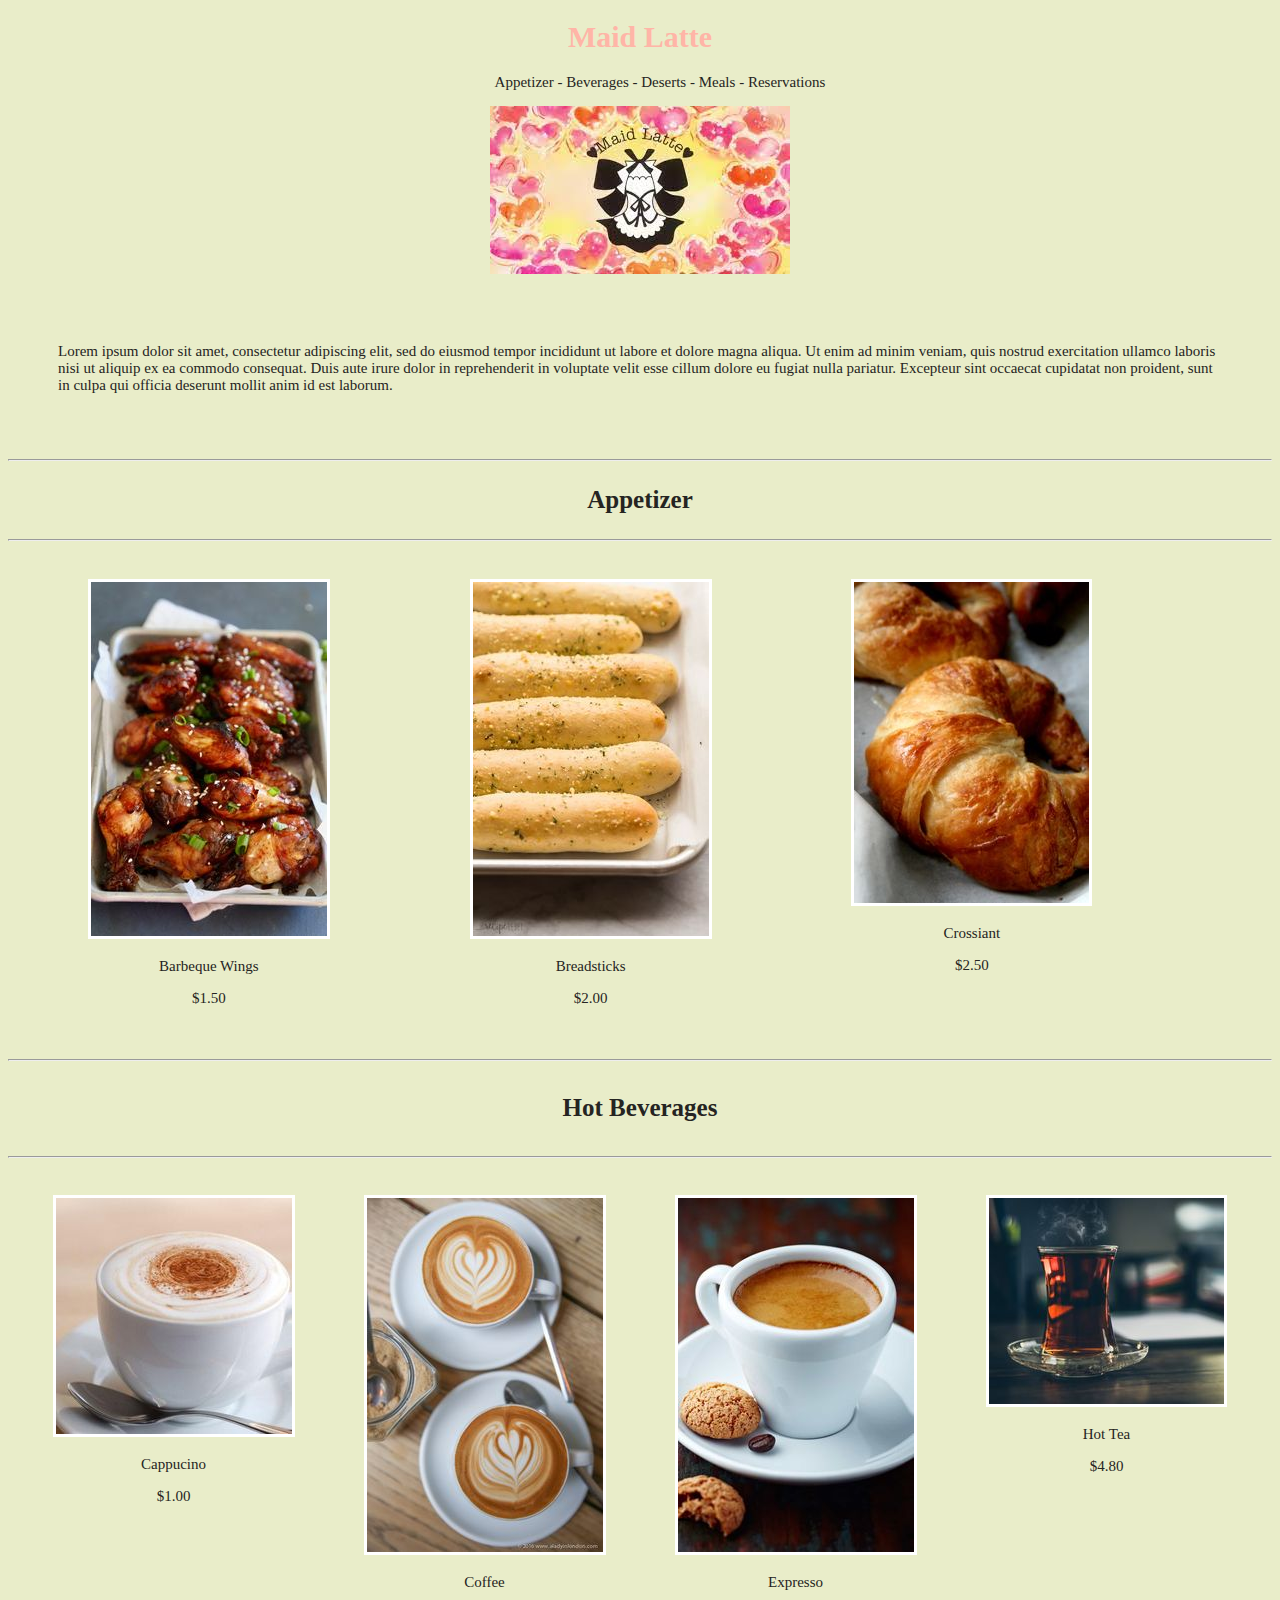
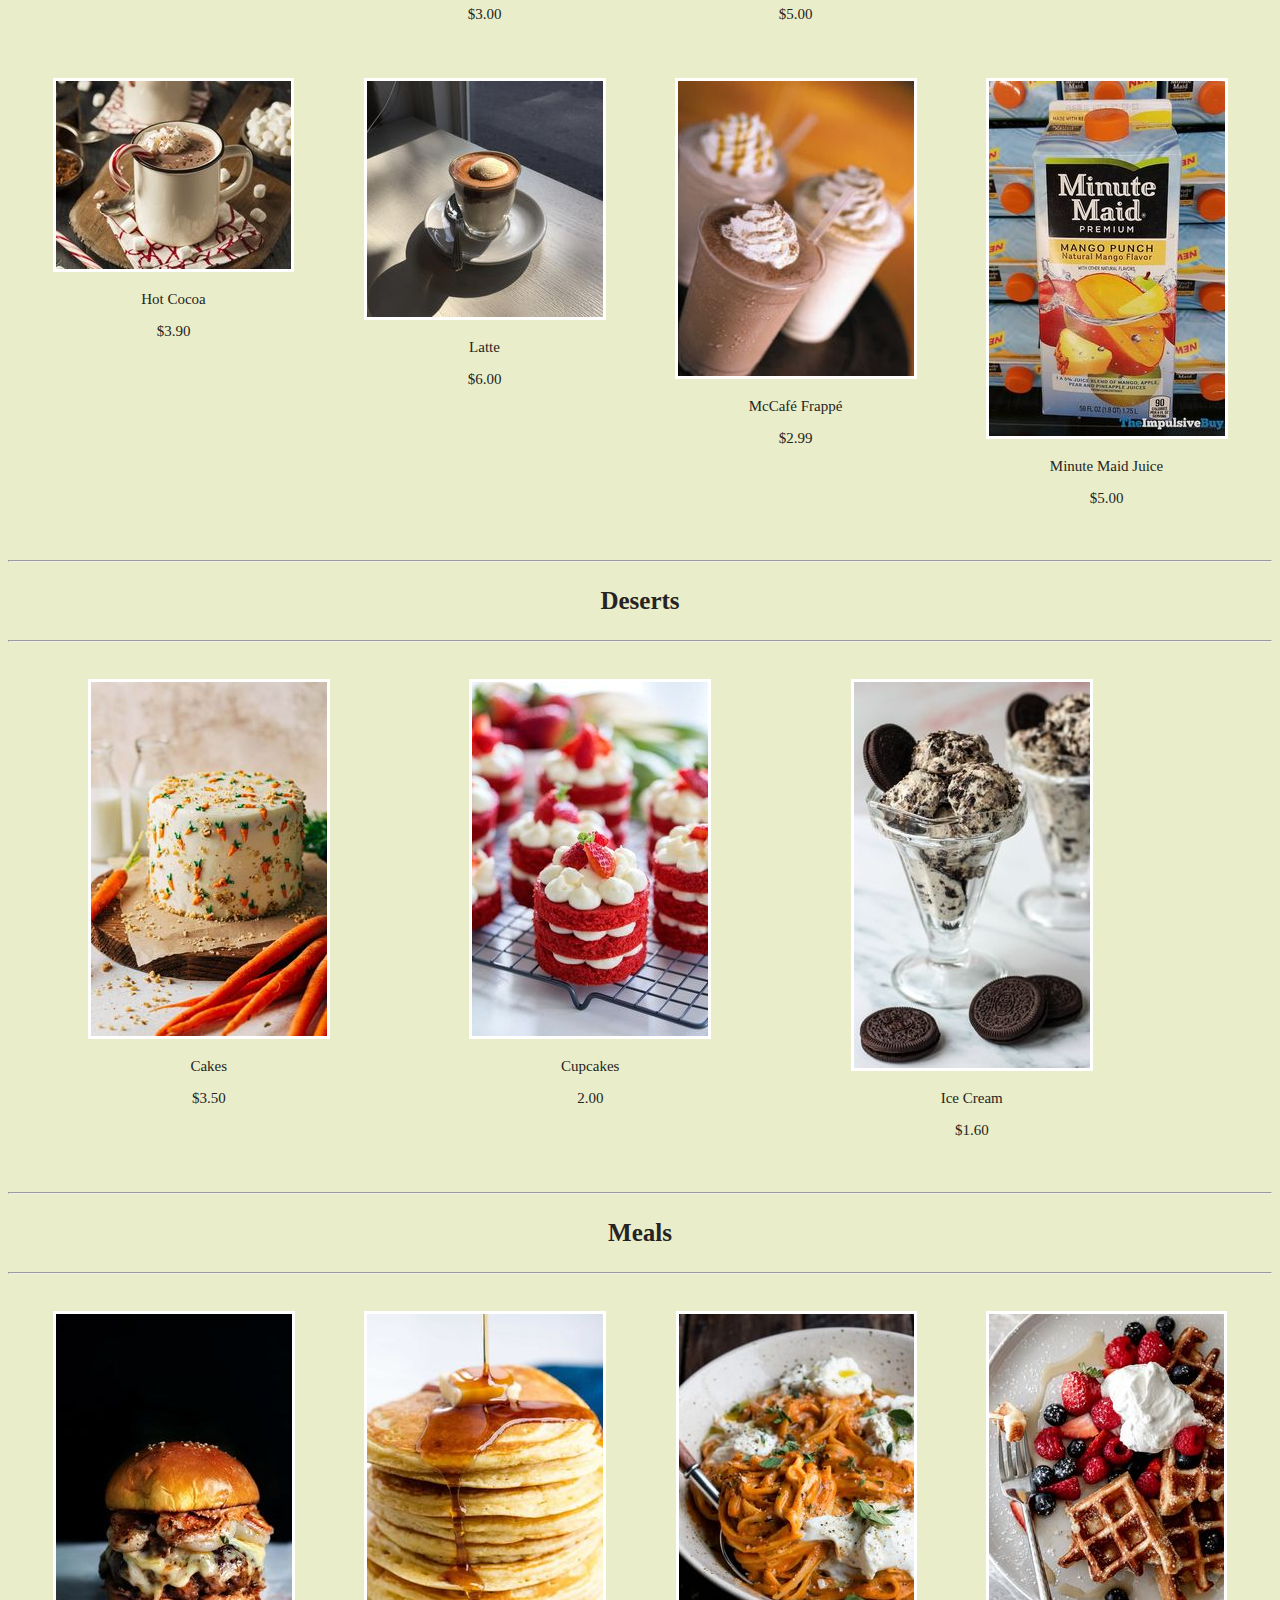
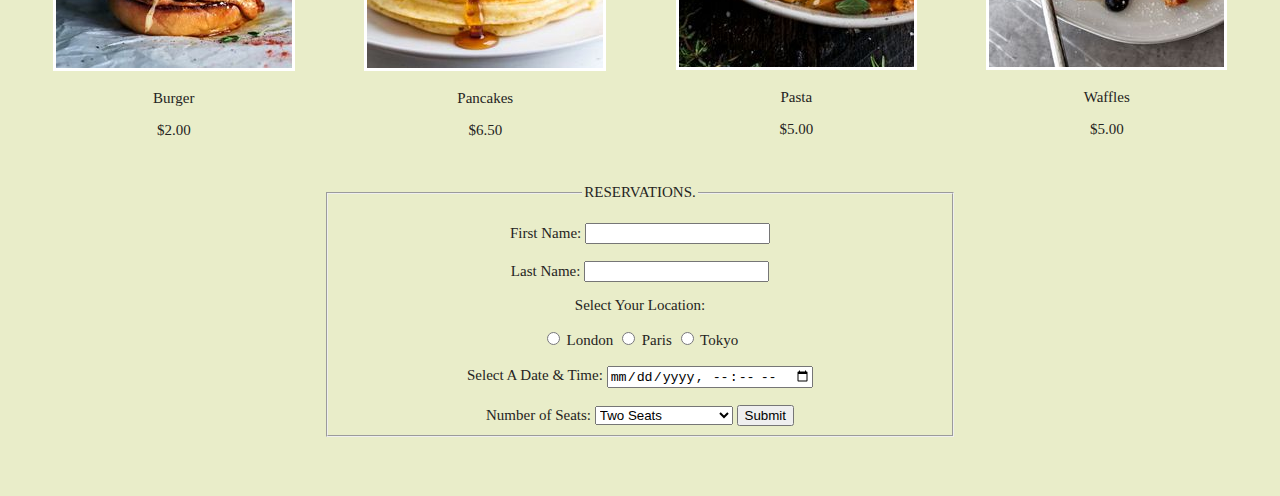
==== index.html @ d0f2a6ec "renamed html file" ====
<!DOCTYPE html>
<html>

<body>

    <head>
        <meta name="viewport" content="width=device-width" , initial-scale="1.0">
        <link rel="preconnect" href="https://fonts.googleapis.com">
        <link rel="preconnect" href="https://fonts.gstatic.com" crossorigin>
        <link href="https://fonts.googleapis.com/css2?family=Courgette&display=swap" rel="stylesheet">
        <link rel="stylesheet" href="restaurant.css">
    </head>

    <h1 class="latte">Maid Latte</h1>

    <ul id="ik">
        <li class="idk"><a class="idek" href="#appetizer" >Appetizer<span> -</span></a></li>
        <li class="idk" ><a class="idek"  href="#beverage" >Beverages<span> -</span></a></li>
        <li class="idk"><a class="idek" href="#desert" >Deserts<span> -</span></a></li>
        <li class="idk" ><a class="idek"  href="#meals" >Meals<span> -</span></a></li>
        <li class="idk"><a class="idek" href="#reservation" >Reservations</a></li>
    </ul>


    <div id="logo-div"><img src="img/maid latte logo.jpg" class="ml"> </div>

    <p class="description">Lorem ipsum dolor sit amet, consectetur adipiscing elit,
        sed do eiusmod tempor incididunt ut labore et dolore magna aliqua.
        Ut enim ad minim veniam, quis nostrud exercitation ullamco laboris
        nisi ut aliquip ex ea commodo consequat. Duis aute irure dolor in
        reprehenderit in voluptate velit esse cillum dolore eu fugiat nulla
        pariatur. Excepteur sint occaecat cupidatat non proident, sunt in
        culpa qui officia deserunt mollit anim id est laborum.
    </p>

    <hr>

    <h3 class="heading">Appetizer</h3>

    <hr>

    <div id="appetizer" class="grid-container">
        <div class="grid-items">
            <img src="img/bbq.jpg" class="logo">
            <p class="appetizer">Barbeque Wings</p>
            <p class="price">$1.50</p>
        </div>

        <div class="grid-items">
            <img src="img/breadsticks.jpg" class="logo">
            <p class="appetizer">Breadsticks</p>
            <p class="price">$2.00</p>
        </div>

        <div class="grid-items" > 
            <img src="img/crossiant.jpg" class="logo">
            <p class="appetizer">Crossiant</p>
            <p class="price">$2.50</p>
        </div>
    </div>

    <!-- <h3>Beverages</h3>
    <hr>
    <h4>Bottled & Canned Sodas</h4>
    <div>
        <div>
            <img src="img/canada dry.jpg" class="logo">
            <p class="beverage">Canada Dry</p>
            <p class="price">$1.00</p>
        </div>

        <hr>

        <div>
            <img src="img/mountain dew.jpg" class="logo">
            <p class="beverage"> Mountain Dew</p>
            <p class="price"> $2.00</p>
        </div>

    </div> -->

    <hr>

    <h4 class="heading" >Hot Beverages</h4>

    <hr>
    
    <div id="beverage" class="grid-container">
        <div class="grid-items" >
            <img src="img/cappucino.jpg" class="logo">
            <p class="beverage">Cappucino </p>
            <p class="price">$1.00</p>
        </div>

        <div class="grid-items" >
            <img src="img/coffee.jpg" class="logo">
            <p class="beverage">Coffee</p>
            <p class="price">$3.00</p>

        </div>

        <div class="grid-items">
            <img src="img/expresso.jpg" class="logo">
            <p class="beverage">Expresso</p>
            <p class="price">$5.00</p>
        </div>

        <div class="grid-items">
            <img src="img/hot tea.jpg" class="logo">
            <p class="beverage">Hot Tea</p>
            <p class="price">$4.80</p>
        </div>

        <div class="grid-items" >
            <img src="img/hot cocoa.jpg" class="logo">
            <p class="beverage">Hot Cocoa</p>
            <p class="price">$3.90</p>
        </div>

        <div class="grid-items">
            <img src="img/latte.jpg" class="logo">
            <p class="beverage">Latte </p>
            <p class="price">$6.00</p>
        </div>

        <div class="grid-items">
            <img src="img/mccafe frappe.jpg" class="logo">
            <p class="beverage">McCafé Frappé</p>
            <p class="price">$2.99</p>
        </div>

        <div class="grid-items" >
            <img src="img/mmjuice.jpg" class="logo">
            <p class="beverage">Minute Maid Juice</p>
            <p class="price">$5.00</p>
        </div>
    </div>

    <hr>

    <h3 class="heading" >Deserts</h3>

    <hr>

    <div id="dessert" class="grid-container">
        <div class="grid-items" >
            <img src="img/cakes.jpg" class="logo">
            <p class="dessert">Cakes</p>
            <p class="price">$3.50</p>
        </div>
        
        <div class="grid-items" >
            <img src="img/cupcakes.jpg" class="logo">
            <p class="desert">Cupcakes</p>
            <p class="price">2.00</p>
        </div>

        <div class="grid-items" >
            <img src="img/ice cream.jpg" class="logo">
            <p class="dessert">Ice Cream</p>
            <p class="price">$1.60</p>
        </div>

    </div>
    <hr>

    <h3 class="heading">Meals</h3>

    <hr>

    <div id="meals" class="grid-container">
        <div class="grid-items" >
            <img src="img/burger.jpg" class="logo">
            <p class="meals">Burger</p>
            <p class="price">$2.00</p>
        </div>

        <div class="grid-items" >
            <img src="img/pancakes.jpg" class="logo">
            <p class="meals">Pancakes</p>
            <p class="price">$6.50</p>
        </div>

        <div class="grid-items" >
            <img src="img/pasta.jpg" class="logo">
            <p class="meals">Pasta</p>
            <p class="price">$5.00</p>
        </div>

        <div class="grid-items" >
            <img src="img/waffles.jpg" class="logo">
            <p class="meals">Waffles</p>
            <p class="prices">$5.00</p>
        </div>
    </div>

    <form  id="reservation" action="action_page.php" >
        <fieldset>
        <legend>RESERVATIONS.</legend>   
        <!-- <h2 class="reservation">Reservations</h2> -->
        <br>
        <label for="fname"> First Name: </label>
        <input type="text" name="fname">
        <br><br>
        <label for="lname">Last Name: </label>
        <input type="text" name="lname">
        <br>

        <p>Select Your Location: </p>
        <input type="radio" name="location">
        <label for="londan" name="location">London</label>
        <input type="radio" name="location">
        <label for="paris" name="location">Paris</label>
        <input type="radio" name="location">
        <label for="tokyo" name="location" >Tokyo</label>

        <br><br>

        <label for="time">Select A Date & Time: </label>
        <input type="datetime-local" name="time">
        <br><br>

        <label for="seats">Number of Seats: </label>
        <select name="" id="">
            <option disabled>Select A Seat</option>
            <option>Two Seats</option>
            <option>Three Seats</option>
            <option>Four Seats</option>
            <options>Five Seats</options>
            <option>More than six seats</option>
        </select>

        <input type="submit" value="Submit">
    </fieldset>
    </form>
    <br><br><br>
</body>

</html>
---- restaurant.css ----
body{
    /* background-image: url("backgroundImage.jpg"); */
    background-color:#e9edc9;
    font-family: 'Dancing Script', cursive;
    font-size: 15px;
    color:#252422;
}

.description{
    font:29px; 
}

.latte{
    color:#ffb5a7;
    text-align: center;
    font-family: 'Lobster', cursive;
}

#logo-div{
    text-align: center;
}

.description{
   padding:50px;

}
#ik .idk{
    text-align: center;
    text-decoration: none;
    display: inline-block;

}

.idk {
    text-align: center;
    list-style: none;
}

#ik .idek{
    text-decoration: none;
}

#ik{
    text-align: center;
}

.grid-container{
    display: grid;
    grid-template-columns: auto auto auto auto;
    padding: 10px;
}

.grid-items{
 padding: 20px;
text-align: center;
}

.logo{
    border: 3px solid white;
}

.heading{
    text-align: center;
    font-size: 25px;
}
 
.logo:hover{
    opacity:0.5;
}

.idek{
    color:#252422 ;
    font-size: 15px;
}

a:hover{
  color: whitesmoke;
}

form{
    text-align: center;
     width: 50%; 
    margin: auto;
}
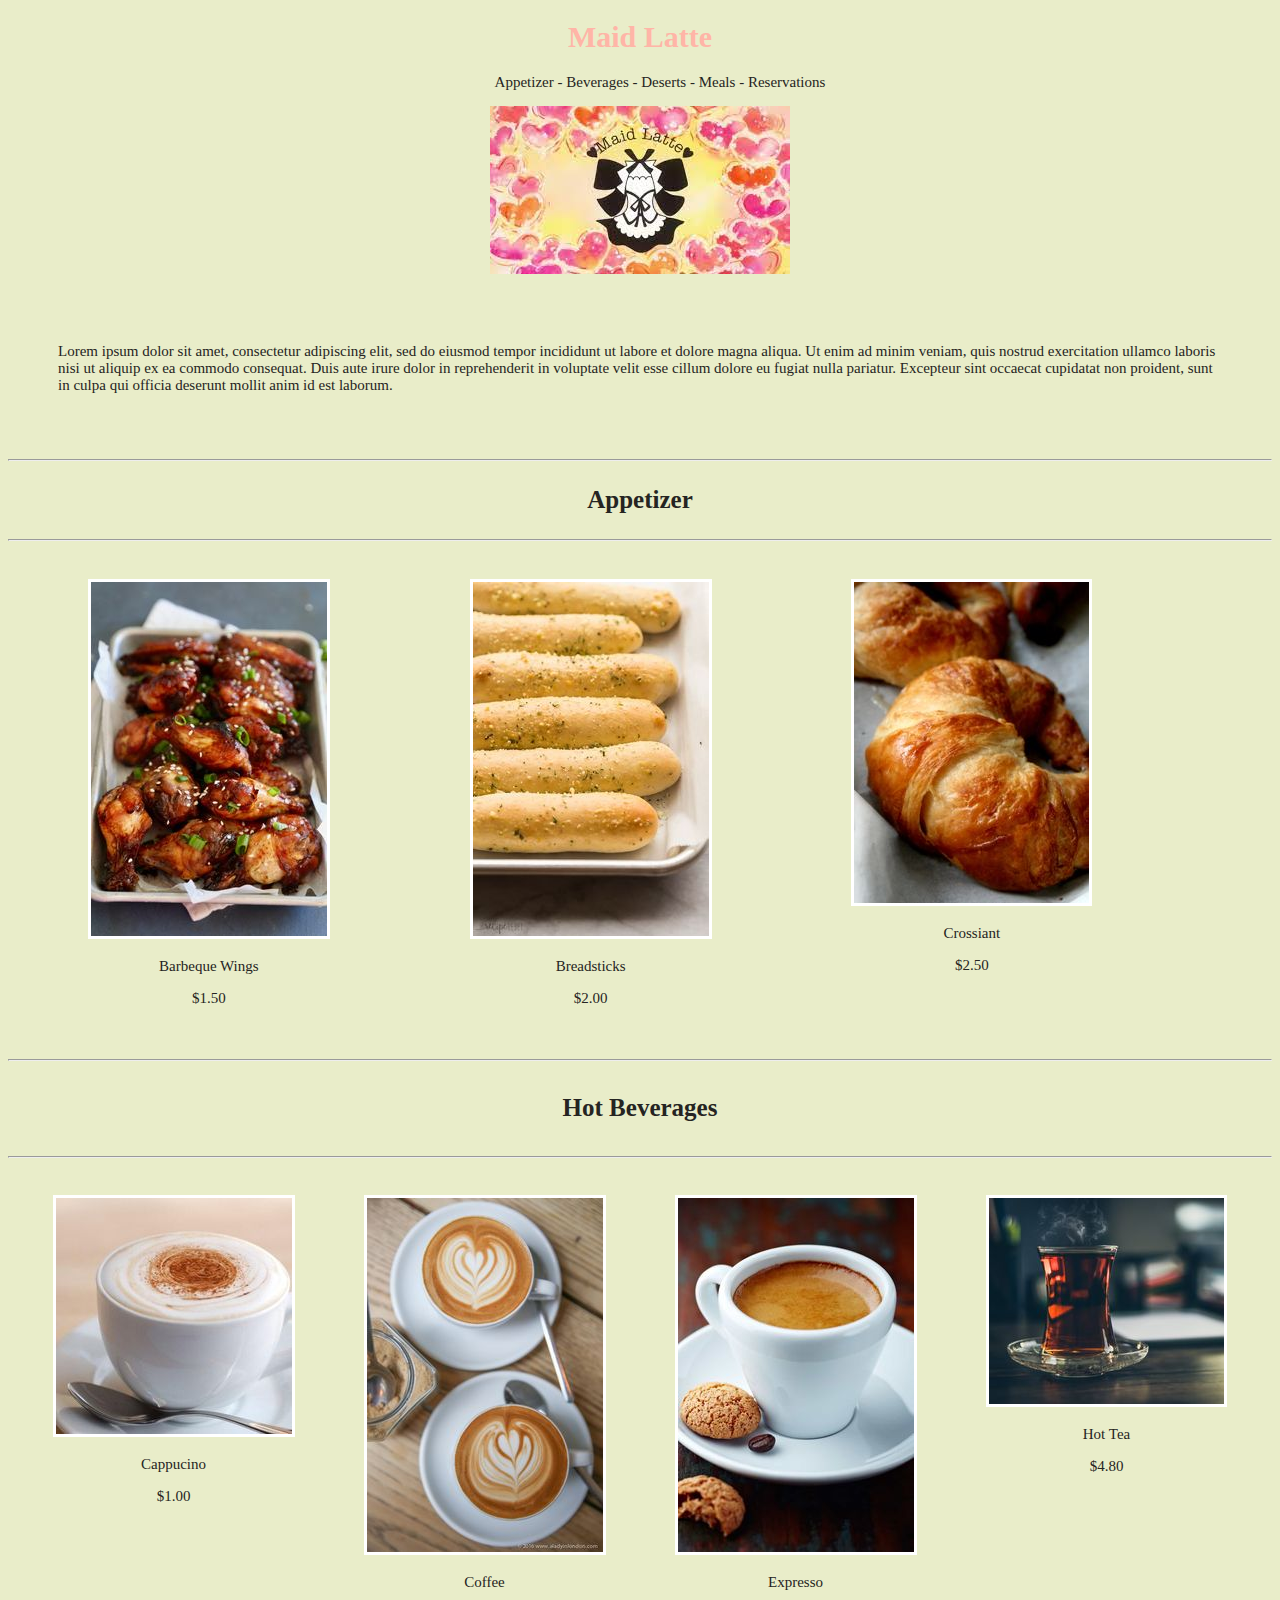
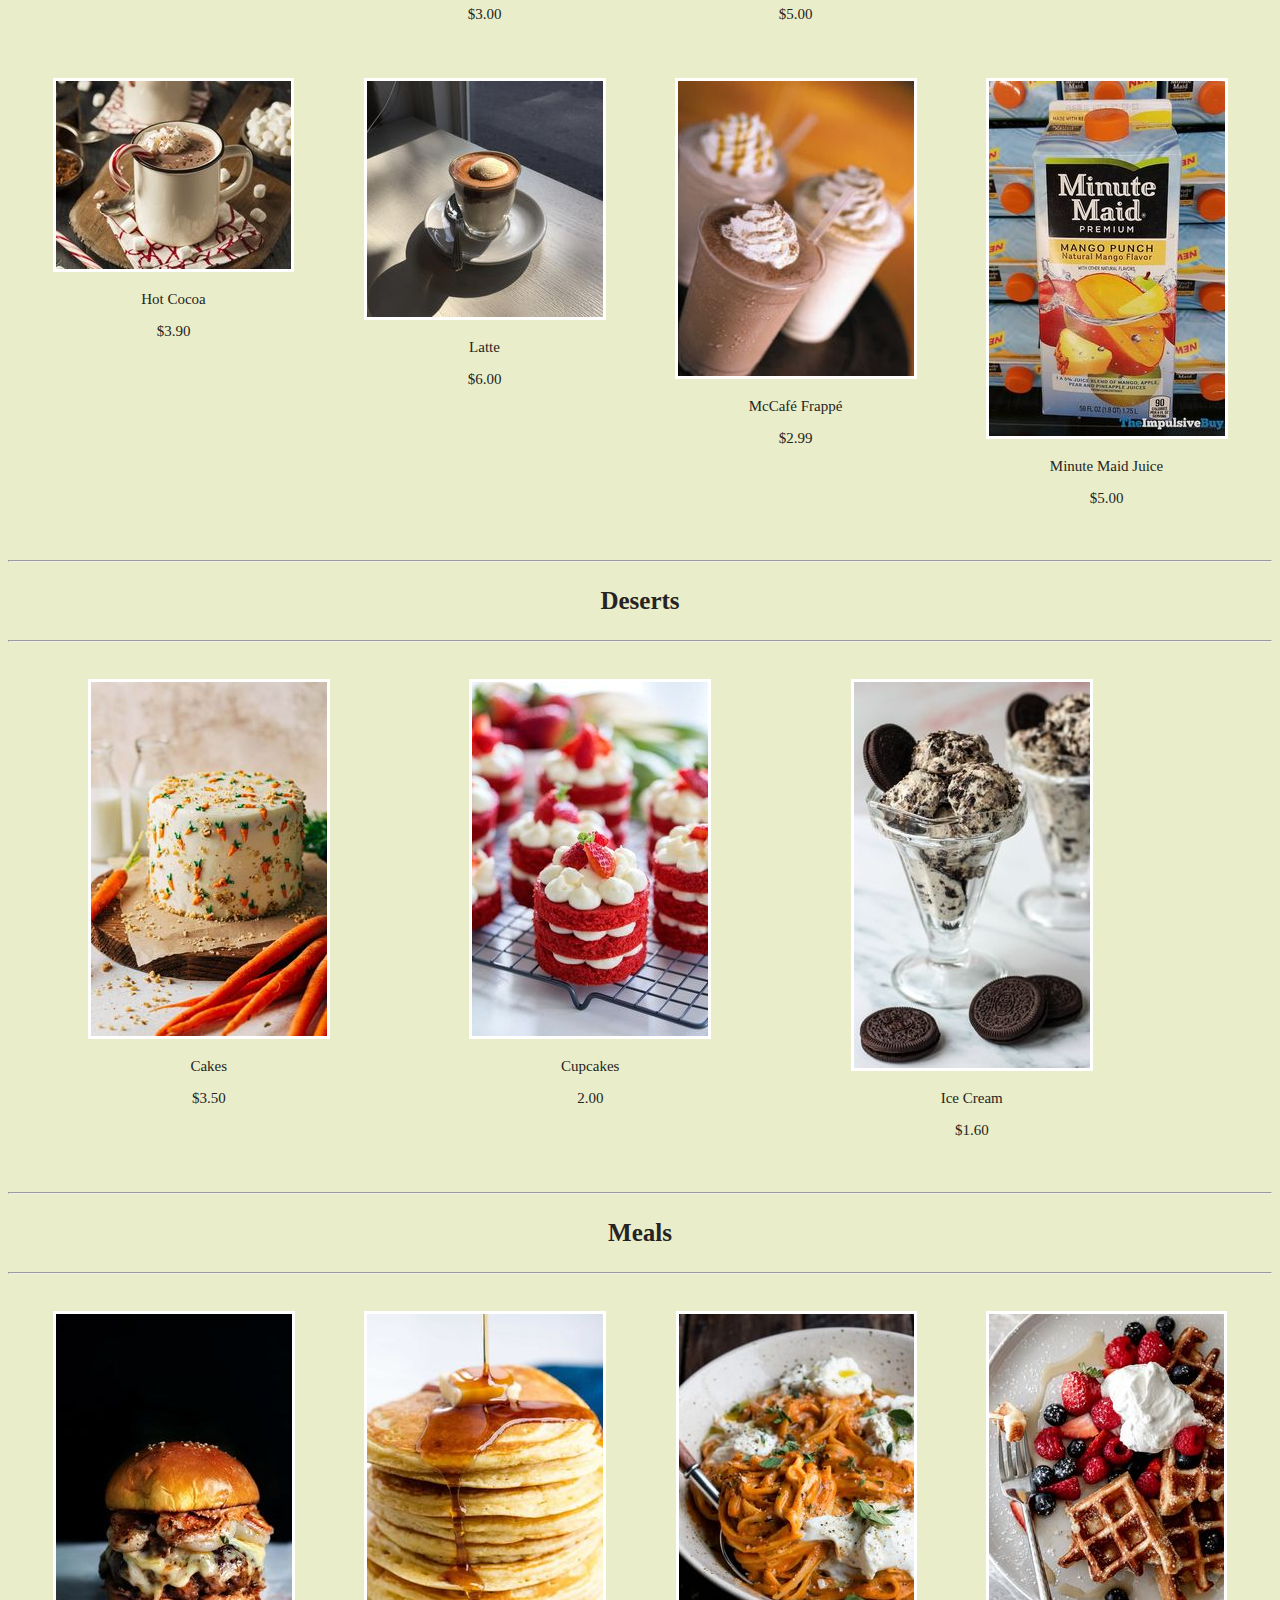
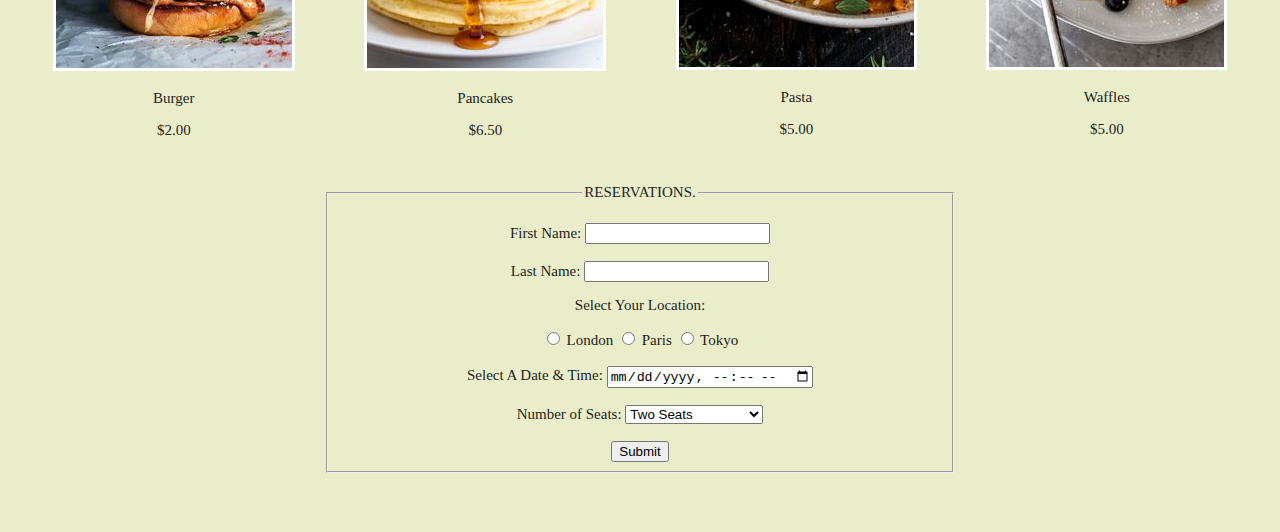
==== commit 6773a7c8: "changed limebrick" ====
--- a/index.html
+++ b/index.html
@@ -230,6 +230,7 @@
             <option>More than six seats</option>
         </select>
 
+        <br><br>
         <input type="submit" value="Submit">
     </fieldset>
     </form>
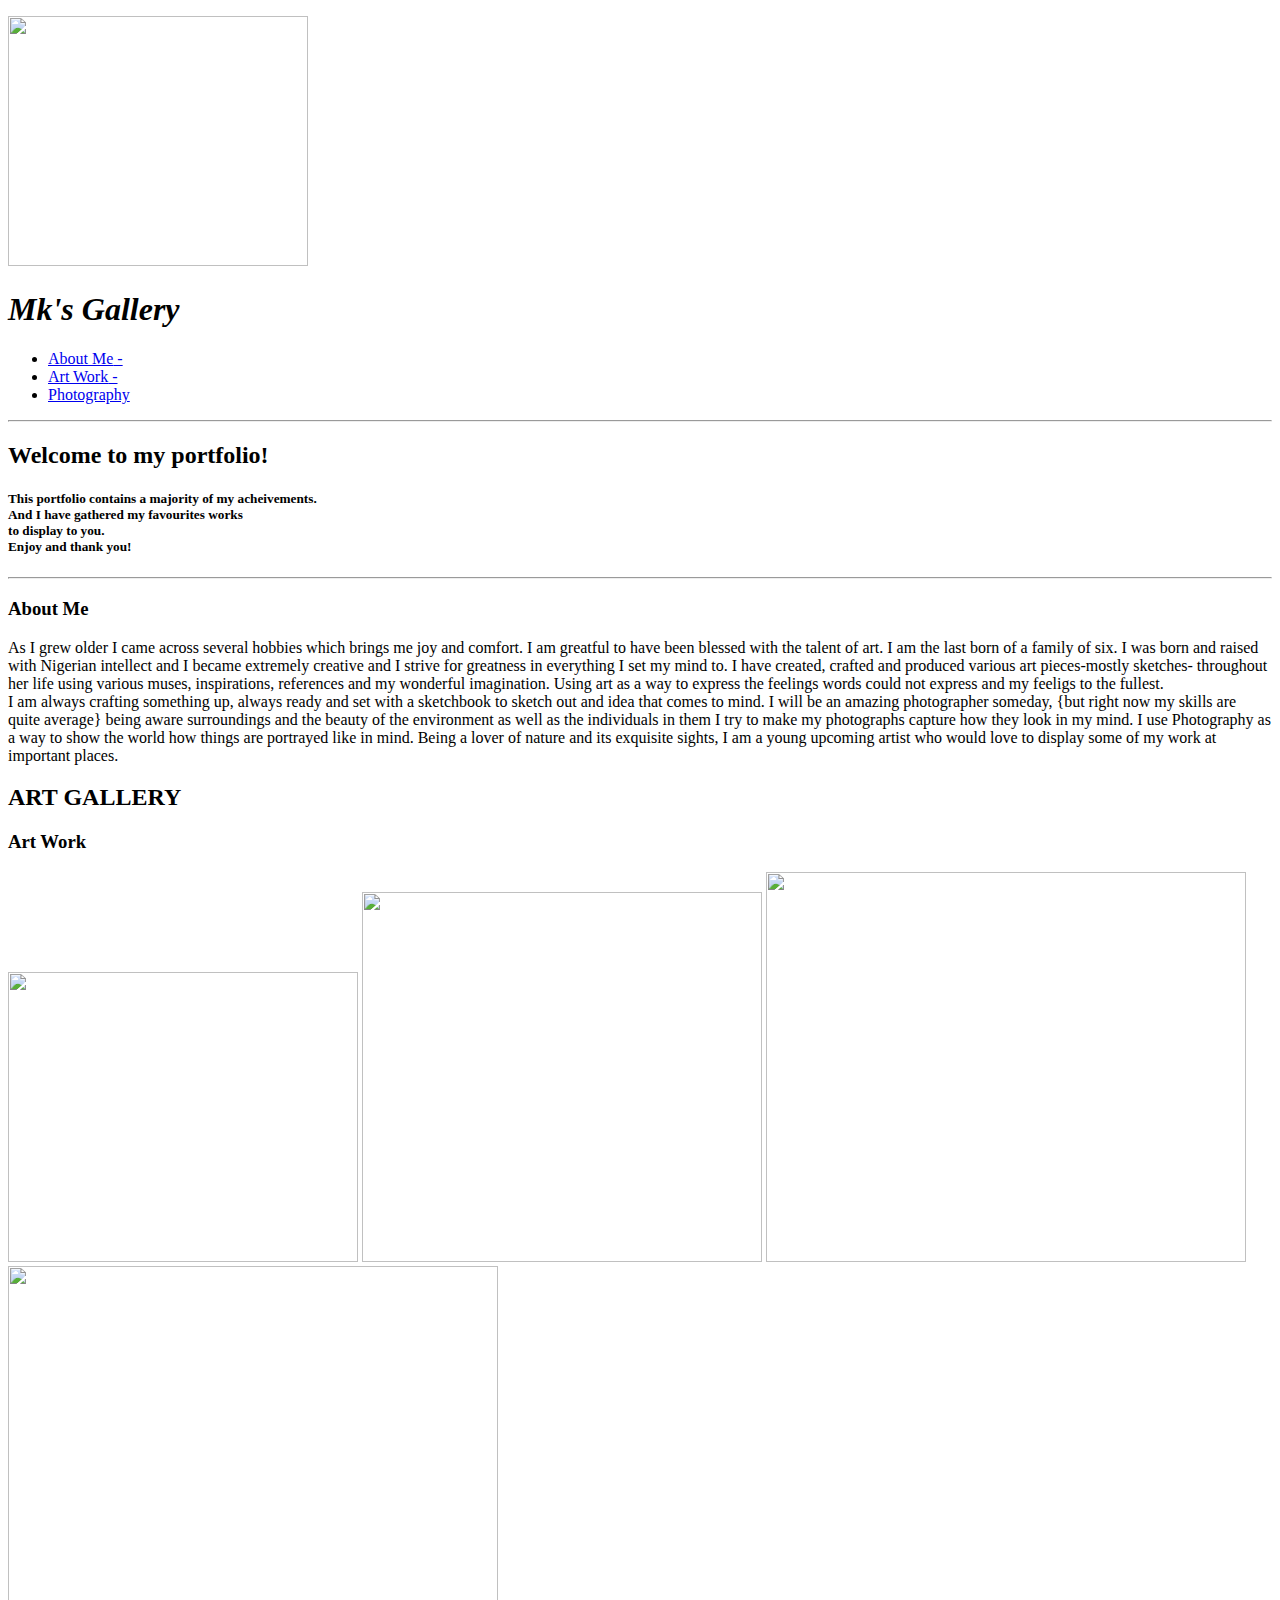
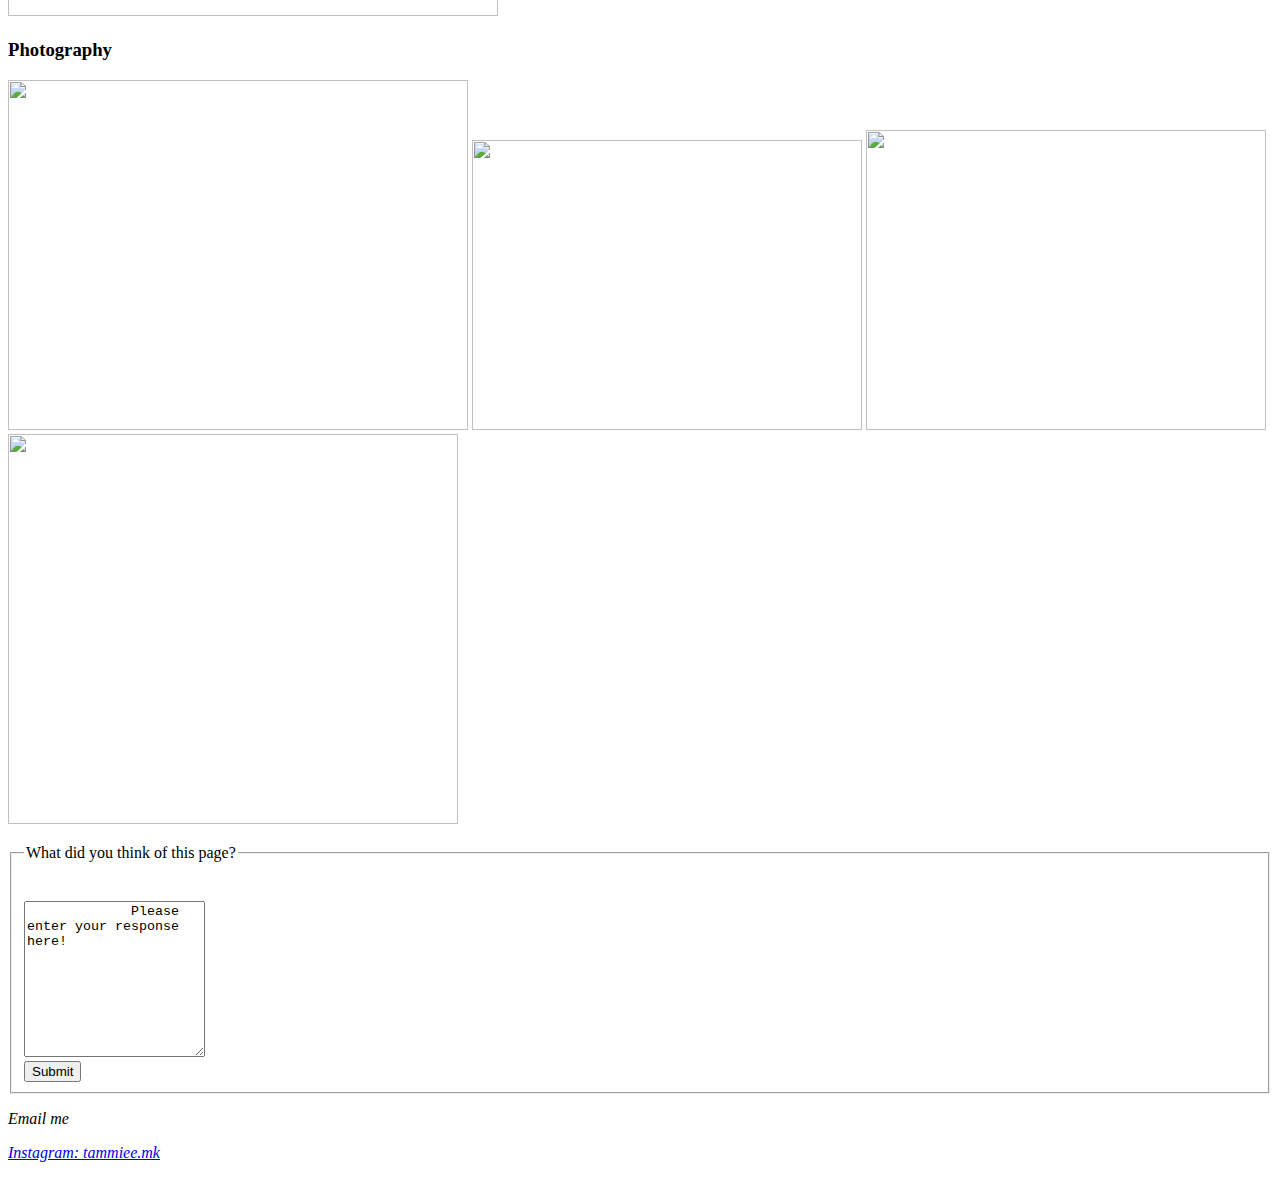
==== commit cc1825f4: "Add files via upload" ====
--- a/index.html
+++ b/index.html
@@ -1,240 +1,117 @@
-<!DOCTYPE html>
-<html>
-
-<body>
-
-    <head>
-        <meta name="viewport" content="width=device-width" , initial-scale="1.0">
-        <link rel="preconnect" href="https://fonts.googleapis.com">
-        <link rel="preconnect" href="https://fonts.gstatic.com" crossorigin>
-        <link href="https://fonts.googleapis.com/css2?family=Courgette&display=swap" rel="stylesheet">
-        <link rel="stylesheet" href="restaurant.css">
-    </head>
-
-    <h1 class="latte">Maid Latte</h1>
-
-    <ul id="ik">
-        <li class="idk"><a class="idek" href="#appetizer" >Appetizer<span> -</span></a></li>
-        <li class="idk" ><a class="idek"  href="#beverage" >Beverages<span> -</span></a></li>
-        <li class="idk"><a class="idek" href="#desert" >Deserts<span> -</span></a></li>
-        <li class="idk" ><a class="idek"  href="#meals" >Meals<span> -</span></a></li>
-        <li class="idk"><a class="idek" href="#reservation" >Reservations</a></li>
-    </ul>
-
-
-    <div id="logo-div"><img src="img/maid latte logo.jpg" class="ml"> </div>
-
-    <p class="description">Lorem ipsum dolor sit amet, consectetur adipiscing elit,
-        sed do eiusmod tempor incididunt ut labore et dolore magna aliqua.
-        Ut enim ad minim veniam, quis nostrud exercitation ullamco laboris
-        nisi ut aliquip ex ea commodo consequat. Duis aute irure dolor in
-        reprehenderit in voluptate velit esse cillum dolore eu fugiat nulla
-        pariatur. Excepteur sint occaecat cupidatat non proident, sunt in
-        culpa qui officia deserunt mollit anim id est laborum.
-    </p>
-
-    <hr>
-
-    <h3 class="heading">Appetizer</h3>
-
-    <hr>
-
-    <div id="appetizer" class="grid-container">
-        <div class="grid-items">
-            <img src="img/bbq.jpg" class="logo">
-            <p class="appetizer">Barbeque Wings</p>
-            <p class="price">$1.50</p>
-        </div>
-
-        <div class="grid-items">
-            <img src="img/breadsticks.jpg" class="logo">
-            <p class="appetizer">Breadsticks</p>
-            <p class="price">$2.00</p>
-        </div>
-
-        <div class="grid-items" > 
-            <img src="img/crossiant.jpg" class="logo">
-            <p class="appetizer">Crossiant</p>
-            <p class="price">$2.50</p>
-        </div>
-    </div>
-
-    <!-- <h3>Beverages</h3>
-    <hr>
-    <h4>Bottled & Canned Sodas</h4>
-    <div>
-        <div>
-            <img src="img/canada dry.jpg" class="logo">
-            <p class="beverage">Canada Dry</p>
-            <p class="price">$1.00</p>
-        </div>
-
-        <hr>
-
-        <div>
-            <img src="img/mountain dew.jpg" class="logo">
-            <p class="beverage"> Mountain Dew</p>
-            <p class="price"> $2.00</p>
-        </div>
-
-    </div> -->
-
-    <hr>
-
-    <h4 class="heading" >Hot Beverages</h4>
-
-    <hr>
-    
-    <div id="beverage" class="grid-container">
-        <div class="grid-items" >
-            <img src="img/cappucino.jpg" class="logo">
-            <p class="beverage">Cappucino </p>
-            <p class="price">$1.00</p>
-        </div>
-
-        <div class="grid-items" >
-            <img src="img/coffee.jpg" class="logo">
-            <p class="beverage">Coffee</p>
-            <p class="price">$3.00</p>
-
-        </div>
-
-        <div class="grid-items">
-            <img src="img/expresso.jpg" class="logo">
-            <p class="beverage">Expresso</p>
-            <p class="price">$5.00</p>
-        </div>
-
-        <div class="grid-items">
-            <img src="img/hot tea.jpg" class="logo">
-            <p class="beverage">Hot Tea</p>
-            <p class="price">$4.80</p>
-        </div>
-
-        <div class="grid-items" >
-            <img src="img/hot cocoa.jpg" class="logo">
-            <p class="beverage">Hot Cocoa</p>
-            <p class="price">$3.90</p>
-        </div>
-
-        <div class="grid-items">
-            <img src="img/latte.jpg" class="logo">
-            <p class="beverage">Latte </p>
-            <p class="price">$6.00</p>
-        </div>
-
-        <div class="grid-items">
-            <img src="img/mccafe frappe.jpg" class="logo">
-            <p class="beverage">McCafé Frappé</p>
-            <p class="price">$2.99</p>
-        </div>
-
-        <div class="grid-items" >
-            <img src="img/mmjuice.jpg" class="logo">
-            <p class="beverage">Minute Maid Juice</p>
-            <p class="price">$5.00</p>
-        </div>
-    </div>
-
-    <hr>
-
-    <h3 class="heading" >Deserts</h3>
-
-    <hr>
-
-    <div id="dessert" class="grid-container">
-        <div class="grid-items" >
-            <img src="img/cakes.jpg" class="logo">
-            <p class="dessert">Cakes</p>
-            <p class="price">$3.50</p>
-        </div>
-        
-        <div class="grid-items" >
-            <img src="img/cupcakes.jpg" class="logo">
-            <p class="desert">Cupcakes</p>
-            <p class="price">2.00</p>
-        </div>
-
-        <div class="grid-items" >
-            <img src="img/ice cream.jpg" class="logo">
-            <p class="dessert">Ice Cream</p>
-            <p class="price">$1.60</p>
-        </div>
-
-    </div>
-    <hr>
-
-    <h3 class="heading">Meals</h3>
-
-    <hr>
-
-    <div id="meals" class="grid-container">
-        <div class="grid-items" >
-            <img src="img/burger.jpg" class="logo">
-            <p class="meals">Burger</p>
-            <p class="price">$2.00</p>
-        </div>
-
-        <div class="grid-items" >
-            <img src="img/pancakes.jpg" class="logo">
-            <p class="meals">Pancakes</p>
-            <p class="price">$6.50</p>
-        </div>
-
-        <div class="grid-items" >
-            <img src="img/pasta.jpg" class="logo">
-            <p class="meals">Pasta</p>
-            <p class="price">$5.00</p>
-        </div>
-
-        <div class="grid-items" >
-            <img src="img/waffles.jpg" class="logo">
-            <p class="meals">Waffles</p>
-            <p class="prices">$5.00</p>
-        </div>
-    </div>
-
-    <form  id="reservation" action="action_page.php" >
-        <fieldset>
-        <legend>RESERVATIONS.</legend>   
-        <!-- <h2 class="reservation">Reservations</h2> -->
-        <br>
-        <label for="fname"> First Name: </label>
-        <input type="text" name="fname">
-        <br><br>
-        <label for="lname">Last Name: </label>
-        <input type="text" name="lname">
-        <br>
-
-        <p>Select Your Location: </p>
-        <input type="radio" name="location">
-        <label for="londan" name="location">London</label>
-        <input type="radio" name="location">
-        <label for="paris" name="location">Paris</label>
-        <input type="radio" name="location">
-        <label for="tokyo" name="location" >Tokyo</label>
-
-        <br><br>
-
-        <label for="time">Select A Date & Time: </label>
-        <input type="datetime-local" name="time">
-        <br><br>
-
-        <label for="seats">Number of Seats: </label>
-        <select name="" id="">
-            <option disabled>Select A Seat</option>
-            <option>Two Seats</option>
-            <option>Three Seats</option>
-            <option>Four Seats</option>
-            <options>Five Seats</options>
-            <option>More than six seats</option>
-        </select>
-
-        <br><br>
-        <input type="submit" value="Submit">
-    </fieldset>
-    </form>
-    <br><br><br>
-</body>
-
+<!DOCTYPE html>
+<html>
+
+<body>
+
+    <head>
+        <title>Tamilore's Portfolio</title>
+        <meta charset="utf-8" />
+        <meta name="viewport" content="width=device-width" , initial-scale="1.0">
+        <link rel="preconnect" href="https://fonts.googleapis.com">
+        <link rel="preconnect" href="https://fonts.gstatic.com" crossorigin>
+        <link href="https://fonts.googleapis.com/css2?family=Rochester&display=swap" rel="stylesheet">
+
+        <link rel="stylesheet" href="index.css">
+
+    </head>
+
+    <p id="city"><img src="photography/img-six.JPG" class="city-lights" height="250" width="300"></p>
+    <h1 class=" class"><b><i>Mk's Gallery</i></b></h1>
+    <p>
+    <ul id="headings">
+        <li class="heading"><a class="topic" href="#about-me">About Me<span> -</span></a></li>
+        <li class="heading"><a class="topic" href="#art-work">Art Work<span> -</span></a></li>
+        <li class="heading"><a class="topic" href="#photography">Photography</a></li>
+
+    </ul>
+    </p>
+
+    <div>
+        <hr />
+        <h2 class="welcome">Welcome to my portfolio!</h2>
+    </div>
+
+    <div>
+        <h5>
+            <p class="welcome-speech">
+                This portfolio contains a majority of my acheivements.<br />
+
+                And I have gathered my favourites works<br />
+
+                to display to you.<br />
+
+                Enjoy and thank you!
+            </p>
+        </h5>
+    </div>
+    <hr />
+
+
+    <h3 class="topics">About Me</h3>
+    <div id="mini-autobiography">
+        As I grew older I came across several hobbies which brings me joy and comfort.
+        I am greatful to have been blessed with the talent of art.
+        I am the last born of a family of six. I was born and raised with Nigerian intellect
+        and I became extremely creative and I strive for greatness in everything I set my mind to.
+        I have created, crafted and produced various art pieces-mostly sketches- throughout her life using various
+        muses, inspirations, references and my wonderful imagination. Using art as a way to express the feelings words
+        could not express and my feeligs to the fullest.
+
+    </div>
+    <div id="mini-autobiography">
+        I am always crafting something up, always ready and set with a sketchbook to sketch out and idea that comes
+        to mind. I will be an amazing photographer someday, {but right now my skills are quite average} being aware
+        surroundings and the beauty of the environment as well as the individuals in them I try to make my photographs
+        capture how they look in my mind. I use Photography as a way to show the world how things are portrayed like in
+        mind.
+        Being a lover of nature and its exquisite sights, I am a young upcoming artist who would love to display some of
+        my
+        work at important places.
+    </div>
+
+    <h2 class="topics">ART GALLERY</h2>
+
+    <h3 class="topics">Art Work</h3>
+    <div id="art-work">
+        <img src="art-work/img-one.JPG" class="pics" height="290" width="350">
+        <img src="art-work/img-four.JPG" class="pics" height="370" width="400">
+        <img src="art-work/img-five.JPG" class="pics" height="390" width="480">
+        <img src="art-work/img-six.JPG" class="pics" height="350" width="490">
+
+    </div>
+
+    <h3 class="topics">Photography</h3>
+    <div id="photography">
+        <img src="photography/img-one.JPG" class="pics" height="350" width="460">
+        <img src="photography/img-two.JPG" class="pics" height="290" width="390">
+        <img src="photography/img-four.JPG" class="pics" height="300" width="400">
+        <img src="photography/img-three.JPG" class="pics" height="390" width="450">
+
+    </div>
+    <form id="thoughts" action="action_page.php" method="post">
+        <fieldset>
+            <legend>
+                <p>What did you think of this page?</p>
+            </legend>
+            <br />
+            <label for="comments">
+                <textarea type="comments" rows="10" cols="20" >
+             Please enter your response here!
+                </textarea>
+            </label>
+            <!-- <input type="comments"  name="comments" required="required">-->
+            <br />
+           <input type="submit" value="Submit">
+
+        </fieldset>
+    </form>
+    <address>
+        <p><a href="mailto:tammi33mk@gmail.com"></a>Email me</p>
+
+
+        <p><a href="https://www.instagram.com/tammiee.mk/?hl=en">Instagram: tammiee.mk</a> </p>
+
+    </address>
+</body>
+
 </html>